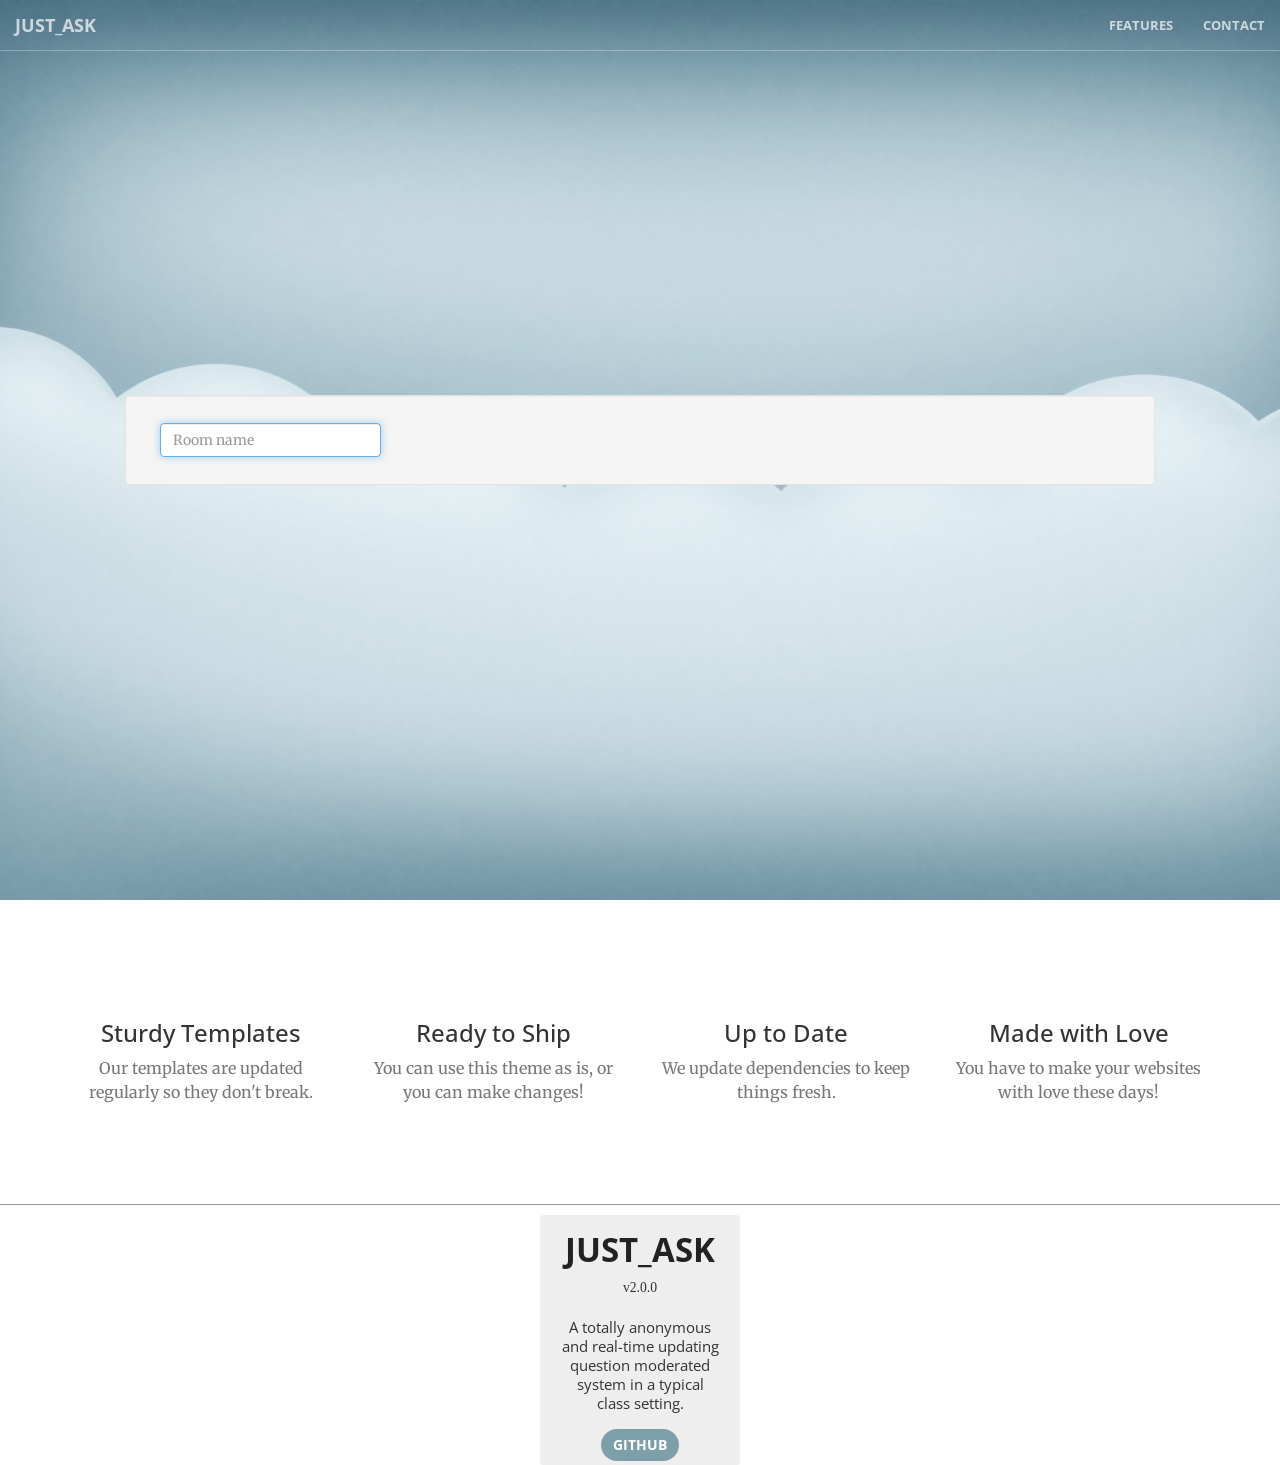
==== deploy/index.html @ 2be6f58e "Added deploy folder, in sync with questionsJs fork." ====
<!DOCTYPE html>
<html lang="en" ng-app="app">
<head>

    <meta charset="utf-8">
    <meta http-equiv="X-UA-Compatible" content="IE=edge">
    <meta name="viewport" content="width=device-width, initial-scale=1">
    <meta name="description" content="">
    <meta name="author" content="">

    <title>JUST_ASK</title>

    <!-- Bootstrap Core CSS -->
    <link rel="stylesheet" href="https://maxcdn.bootstrapcdn.com/bootstrap/3.3.5/css/bootstrap.min.css">

    <!-- Custom Fonts -->
    <link href='http://fonts.googleapis.com/css?family=Open+Sans:300italic,400italic,600italic,700italic,800italic,400,300,600,700,800' rel='stylesheet' type='text/css'>
    <link href='http://fonts.googleapis.com/css?family=Merriweather:400,300,300italic,400italic,700,700italic,900,900italic' rel='stylesheet' type='text/css'>

    <!-- Custom CSS -->
    <link rel="stylesheet" href="css/cover.css" type="text/css">

    <!-- HTML5 Shim and Respond.js IE8 support of HTML5 elements and media queries -->
    <!-- WARNING: Respond.js doesn't work if you view the page via file:// -->
    <!--[if lt IE 9]>
        <script src="https://oss.maxcdn.com/libs/html5shiv/3.7.0/html5shiv.js"></script>
        <script src="https://oss.maxcdn.com/libs/respond.js/1.4.2/respond.min.js"></script>
    <![endif]-->

</head>

<body id="page-top">

    <nav id="mainNav" class="navbar navbar-default navbar-fixed-top">
        <div class="container-fluid">
            <!-- Brand and toggle get grouped for better mobile display -->
            <div class="navbar-header">
                <button type="button" class="navbar-toggle collapsed" data-toggle="collapse" data-target="#bs-example-navbar-collapse-1">
                    <span class="sr-only">Toggle navigation</span>
                    <span class="icon-bar"></span>
                    <span class="icon-bar"></span>
                    <span class="icon-bar"></span>
                </button>
                <a class="navbar-brand page-scroll" href="#page-top">JUST_ASK</a>
            </div>

            <!-- Collect the nav links, forms, and other content for toggling -->
            <div class="collapse navbar-collapse" id="bs-example-navbar-collapse-1">
                <ul class="nav navbar-nav navbar-right">
                    <li>
                        <a class="page-scroll" href="#features">Features</a>
                    </li>
                    <li>
                        <a class="page-scroll" href="#contact">Contact</a>
                    </li>
                </ul>
            </div>
            <!-- /.navbar-collapse -->
        </div>
        <!-- /.container-fluid -->
    </nav>

    <header>
        <div class="header-content">
            <div class="header-content-inner">
                <div class="row well">
                  <form name="form" ng-submit="join()" class="navbar-form navbar-left ng-pristine ng-invalid ng-invalid-required ng-valid-pattern" role="search">
                    <input type="text" name="input" class="form-control large ng-pristine ng-invalid ng-invalid-required ng-valid-pattern ng-touched" ng-model="example.text" ng-pattern="/^\s*\w*\s*$/" required="" ng-trim="false" autofocus="" aria-describedby="sizing-addon1" placeholder="Room name">
                    <a href="#" class="btn btn-lg btn-default ng-hide" ng-hide="form.input.$error.required || form.input.$error.pattern" ng-click="join()">Join</a>
                  </form>
                </div>
                <!-- <h1>Your Favorite Source of Free Bootstrap Themes</h1>
                <hr>
                <p>Start Bootstrap can help you build better websites using the Bootstrap CSS framework! Just download your template and start going, no strings attached!</p>
                <a href="#about" class="btn btn-primary btn-xl page-scroll">Find Out More</a> -->
            </div>
        </div>
    </header>

<!--     <section class="bg-primary" id="about">
        <div class="container">
            <div class="row">
                <div class="col-lg-8 col-lg-offset-2 text-center">
                    <h2 class="section-heading">We've got what you need!</h2>
                    <hr class="light">
                    <p class="text-faded">Start Bootstrap has everything you need to get your new website up and running in no time! All of the templates and themes on Start Bootstrap are open source, free to download, and easy to use. No strings attached!</p>
                    <a href="#" class="btn btn-default btn-xl">Get Started!</a>
                </div>
            </div>
        </div>
    </section> -->

    <section id="features">
        <div class="container">
            <div class="row">
                <div class="col-lg-3 col-md-6 text-center">
                    <div class="service-box">
                        <i class="fa fa-4x fa-diamond wow bounceIn text-primary"></i>
                        <h3>Sturdy Templates</h3>
                        <p class="text-muted">Our templates are updated regularly so they don't break.</p>
                    </div>
                </div>
                <div class="col-lg-3 col-md-6 text-center">
                    <div class="service-box">
                        <i class="fa fa-4x fa-paper-plane wow bounceIn text-primary" data-wow-delay=".1s"></i>
                        <h3>Ready to Ship</h3>
                        <p class="text-muted">You can use this theme as is, or you can make changes!</p>
                    </div>
                </div>
                <div class="col-lg-3 col-md-6 text-center">
                    <div class="service-box">
                        <i class="fa fa-4x fa-newspaper-o wow bounceIn text-primary" data-wow-delay=".2s"></i>
                        <h3>Up to Date</h3>
                        <p class="text-muted">We update dependencies to keep things fresh.</p>
                    </div>
                </div>
                <div class="col-lg-3 col-md-6 text-center">
                    <div class="service-box">
                        <i class="fa fa-4x fa-heart wow bounceIn text-primary" data-wow-delay=".3s"></i>
                        <h3>Made with Love</h3>
                        <p class="text-muted">You have to make your websites with love these days!</p>
                    </div>
                </div>
            </div>
        </div>
    </section>

<!--     <aside class="bg-dark">
        <div class="container text-center">
            <div class="call-to-action">
                <h2>Free Download at Start Bootstrap!</h2>
                <a href="#" class="btn btn-default btn-xl wow tada">Download Now!</a>
            </div>
        </div>
    </aside> -->

    <section id="contact">
        <div class="container">
            <div class="row">
                <div class="col-lg-8 col-lg-offset-2 text-center">
				<br><br>
                    <div class="panel" style="display: block;">
						<h1>JUST_ASK</h1>
						<span class="r-version">v2.0.0</span>
						<h2>A totally anonymous and real-time updating question moderated system in a typical class setting.</h2>
						<a class="btn btn-primary">Github</a>
                </div>
            </div>
        </div>
    </section>

			<!-- Bootstrap core JavaScript
			================================================== -->
			<!-- Placed at the end of the document so the pages load faster -->
			<script src="js/lib/jquery.min.js"></script>
			<script src="js/lib/bootstrap.min.js"></script>
      <script src="js/cover.js"></script>
			<!-- 1.4.2 -->
			<script src="js/lib/angular.min.js"></script>

			<script>
			angular.module('app', [])
			.controller('controller', ['$scope', '$location', '$window', function($scope, $location, $window) {
				$scope.example = {
					text: '',
					word: /^\s*\w*\s*$/
				};

				$scope.join = function () {
					$window.location.href = 'room.html#/' + $scope.example.text;
				}
			}]);
			</script>
		</body>
  </html>
---- deploy/css/cover.css ----
/*!
 * Start Bootstrap - Creative Bootstrap Theme (http://startbootstrap.com)
 * Code licensed under the Apache License v2.0.
 * For details, see http://www.apache.org/licenses/LICENSE-2.0.
 */

html,
body {
    width: 100%;
    height: 100%;
}

body {
    font-family: Merriweather,'Helvetica Neue',Arial,sans-serif;
}

hr {
    max-width: 50px;
    border-color: #7d9faa;
    border-width: 3px;
}

hr.light {
    border-color: #fff;
}

a {
    color: #7d9faa;
    -webkit-transition: all .35s;
    -moz-transition: all .35s;
    transition: all .35s;
}

a:hover,
a:focus {
    color: #4f8596;
}

h1,
h2,
h3,
h4,
h5,
h6 {
    font-family: 'Open Sans','Helvetica Neue',Arial,sans-serif;
}

p {
    margin-bottom: 20px;
    font-size: 16px;
    line-height: 1.5;
}

.bg-primary {
    background-color: #7d9faa;
}

.bg-dark {
    color: #fff;
    background-color: #222;
}

.text-faded {
    color: rgba(255,255,255,.7);
}

section {
    padding: 100px 0;
}

aside {
    padding: 50px 0;
}

.no-padding {
    padding: 0;
}

.navbar-default {
    border-color: rgba(34,34,34,.05);
    font-family: 'Open Sans','Helvetica Neue',Arial,sans-serif;
    background-color: #fff;
    -webkit-transition: all .35s;
    -moz-transition: all .35s;
    transition: all .35s;
}

.navbar-default .navbar-header .navbar-brand {
    text-transform: uppercase;
    font-family: 'Open Sans','Helvetica Neue',Arial,sans-serif;
    font-weight: 700;
    color: #7d9faa;
}

.navbar-default .navbar-header .navbar-brand:hover,
.navbar-default .navbar-header .navbar-brand:focus {
    color: #4f8596;
}

.navbar-default .nav > li>a,
.navbar-default .nav>li>a:focus {
    text-transform: uppercase;
    font-size: 13px;
    font-weight: 700;
    color: #222;
}

.navbar-default .nav > li>a:hover,
.navbar-default .nav>li>a:focus:hover {
    color: #7d9faa;
}

.navbar-default .nav > li.active>a,
.navbar-default .nav>li.active>a:focus {
    color: #7d9faa!important;
    background-color: transparent;
}

.navbar-default .nav > li.active>a:hover,
.navbar-default .nav>li.active>a:focus:hover {
    background-color: transparent;
}

@media(min-width:768px) {
    .navbar-default {
        border-color: rgba(255,255,255,.3);
        background-color: transparent;
    }

    .navbar-default .navbar-header .navbar-brand {
        color: rgba(255,255,255,.7);
    }

    .navbar-default .navbar-header .navbar-brand:hover,
    .navbar-default .navbar-header .navbar-brand:focus {
        color: #fff;
    }

    .navbar-default .nav > li>a,
    .navbar-default .nav>li>a:focus {
        color: rgba(255,255,255,.7);
    }

    .navbar-default .nav > li>a:hover,
    .navbar-default .nav>li>a:focus:hover {
        color: #fff;
    }

    .navbar-default.affix {
        border-color: rgba(34,34,34,.05);
        background-color: #fff;
    }

    .navbar-default.affix .navbar-header .navbar-brand {
        font-size: 14px;
        color: #7d9faa;
    }

    .navbar-default.affix .navbar-header .navbar-brand:hover,
    .navbar-default.affix .navbar-header .navbar-brand:focus {
        color: #4f8596;
    }

    .navbar-default.affix .nav > li>a,
    .navbar-default.affix .nav>li>a:focus {
        color: #222;
    }

    .navbar-default.affix .nav > li>a:hover,
    .navbar-default.affix .nav>li>a:focus:hover {
        color: #7d9faa;
    }
}

header {
    position: relative;
    width: 100%;
    min-height: auto;
    text-align: center;
    color: #fff;
    background-image: url(../images/abstract-cartoon-cloud-art-backgrounds.jpg);
    background-position: center;
    -webkit-background-size: cover;
    -moz-background-size: cover;
    background-size: cover;
    -o-background-size: cover;
}

header .header-content {
    position: relative;
    width: 100%;
    padding: 100px 15px;
    text-align: center;
}

header .header-content .header-content-inner h1 {
    margin-top: 0;
    margin-bottom: 0;
    text-transform: uppercase;
    font-weight: 700;
}

header .header-content .header-content-inner hr {
    margin: 30px auto;
}

header .header-content .header-content-inner p {
    margin-bottom: 50px;
    font-size: 16px;
    font-weight: 300;
    color: rgba(255,255,255,.7);
}

@media(min-width:768px) {
    header {
        min-height: 100%;
    }

    header .header-content {
        position: absolute;
        top: 50%;
        padding: 0 50px;
        -webkit-transform: translateY(-50%);
        -ms-transform: translateY(-50%);
        transform: translateY(-50%);
    }

    header .header-content .header-content-inner {
        margin-right: auto;
        margin-left: auto;
        max-width: 1000px;
    }

    header .header-content .header-content-inner p {
        margin-right: auto;
        margin-left: auto;
        max-width: 80%;
        font-size: 18px;
    }
}

.section-heading {
    margin-top: 0;
}

.service-box {
    margin: 50px auto 0;
    max-width: 400px;
}

@media(min-width:992px) {
    .service-box {
        margin: 20px auto 0;
    }
}

.service-box p {
    margin-bottom: 0;
}

.call-to-action h2 {
    margin: 0 auto 20px;
}

.text-primary {
    color: #7d9faa;
}

.no-gutter > [class*=col-] {
    padding-right: 0;
    padding-left: 0;
}

.btn-default {
    border-color: #fff;
    color: #222;
    background-color: #fff;
    -webkit-transition: all .35s;
    -moz-transition: all .35s;
    transition: all .35s;
}

.btn-default:hover,
.btn-default:focus,
.btn-default.focus,
.btn-default:active,
.btn-default.active,
.open > .dropdown-toggle.btn-default {
    border-color: #ededed;
    color: #222;
    background-color: #f2f2f2;
}

.btn-default:active,
.btn-default.active,
.open > .dropdown-toggle.btn-default {
    background-image: none;
}

.btn-default.disabled,
.btn-default[disabled],
fieldset[disabled] .btn-default,
.btn-default.disabled:hover,
.btn-default[disabled]:hover,
fieldset[disabled] .btn-default:hover,
.btn-default.disabled:focus,
.btn-default[disabled]:focus,
fieldset[disabled] .btn-default:focus,
.btn-default.disabled.focus,
.btn-default[disabled].focus,
fieldset[disabled] .btn-default.focus,
.btn-default.disabled:active,
.btn-default[disabled]:active,
fieldset[disabled] .btn-default:active,
.btn-default.disabled.active,
.btn-default[disabled].active,
fieldset[disabled] .btn-default.active {
    border-color: #fff;
    background-color: #fff;
}

.btn-default .badge {
    color: #fff;
    background-color: #222;
}

.btn-primary {
    border-color: #7d9faa;
    color: #fff;
    background-color: #7d9faa;
    -webkit-transition: all .35s;
    -moz-transition: all .35s;
    transition: all .35s;
}

.btn-primary:hover,
.btn-primary:focus,
.btn-primary.focus,
.btn-primary:active,
.btn-primary.active,
.open > .dropdown-toggle.btn-primary {
    border-color: #ed431f;
    color: #fff;
    background-color: #ee4b28;
}

.btn-primary:active,
.btn-primary.active,
.open > .dropdown-toggle.btn-primary {
    background-image: none;
}

.btn-primary.disabled,
.btn-primary[disabled],
fieldset[disabled] .btn-primary,
.btn-primary.disabled:hover,
.btn-primary[disabled]:hover,
fieldset[disabled] .btn-primary:hover,
.btn-primary.disabled:focus,
.btn-primary[disabled]:focus,
fieldset[disabled] .btn-primary:focus,
.btn-primary.disabled.focus,
.btn-primary[disabled].focus,
fieldset[disabled] .btn-primary.focus,
.btn-primary.disabled:active,
.btn-primary[disabled]:active,
fieldset[disabled] .btn-primary:active,
.btn-primary.disabled.active,
.btn-primary[disabled].active,
fieldset[disabled] .btn-primary.active {
    border-color: #7d9faa;
    background-color: #7d9faa;
}

.btn-primary .badge {
    color: #7d9faa;
    background-color: #fff;
}

.btn {
    border: 0;
    border-radius: 300px;
    text-transform: uppercase;
    font-family: 'Open Sans','Helvetica Neue',Arial,sans-serif;
    font-weight: 700;
}

.btn-xl {
    padding: 15px 30px;
}

::-moz-selection {
    text-shadow: none;
    color: #fff;
    background: #222;
}

::selection {
    text-shadow: none;
    color: #fff;
    background: #222;
}

img::selection {
    color: #fff;
    background: 0 0;
}

img::-moz-selection {
    color: #fff;
    background: 0 0;
}

body {
    webkit-tap-highlight-color: #222;
}

.panel {
  font-family: 'Source Sans Pro';
  font-size: 1.3em;
  position: absolute;
  z-index: 10;
  width: 200px;
  height: 250px;
  background: #eee;
  top: 50%;
  left: 50%;
  margin: -110px 0 0 -100px;
  padding: 20px;
  -webkit-border-radius: 4px;
  -moz-border-radius: 4px;
  -ms-border-radius: 4px;
  border-radius: 4px;
  -webkit-box-sizing: border-box;
  -moz-box-sizing: border-box;
  box-sizing: border-box;
}

.panel.hide {
  display: none;
}

.panel h1 {
  font-size: 1.8em;
  font-weight: 700;
  text-align: center;
  color: #222;
  margin-top: -4px;
}

.panel .r-version {
  display: block;
  margin-bottom: 7px;
  text-align: center;
  font-size: .75em;
}

.panel h2 {
  font-weight: 400;
  font-size: .8em;
  margin-bottom: 16px;
  text-align: center;
  line-height: 1.3em;
}

#contact{
  border-top: 1px solid #999;
}
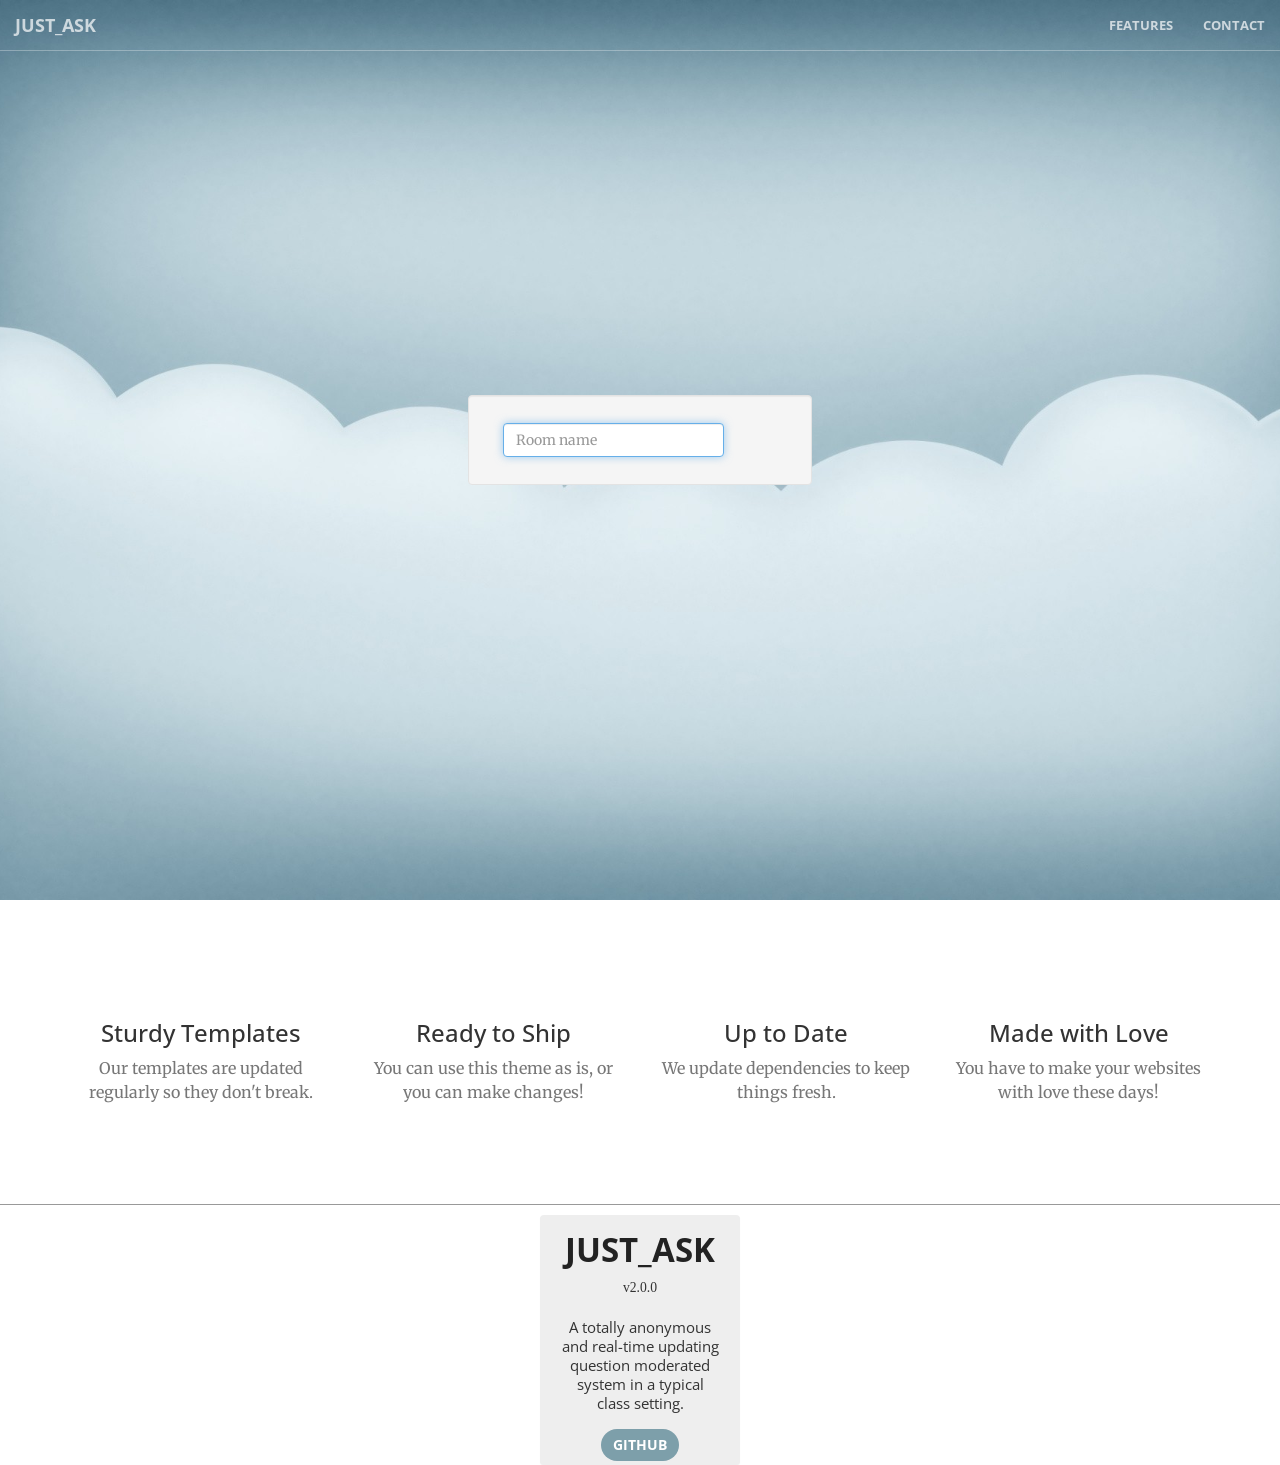
==== commit ad8ac801: "Changes" ====
--- a/deploy/index.html
+++ b/deploy/index.html
@@ -1,5 +1,5 @@
 <!DOCTYPE html>
-<html lang="en" ng-app="app">
+<html lang="en" ng-app="cover">
 <head>
 
     <meta charset="utf-8">
@@ -29,7 +29,7 @@
 
 </head>
 
-<body id="page-top">
+<body id="page-top" ng-controller="controller">
 
     <nav id="mainNav" class="navbar navbar-default navbar-fixed-top">
         <div class="container-fluid">
@@ -63,11 +63,23 @@
     <header>
         <div class="header-content">
             <div class="header-content-inner">
-                <div class="row well">
-                  <form name="form" ng-submit="join()" class="navbar-form navbar-left ng-pristine ng-invalid ng-invalid-required ng-valid-pattern" role="search">
-                    <input type="text" name="input" class="form-control large ng-pristine ng-invalid ng-invalid-required ng-valid-pattern ng-touched" ng-model="example.text" ng-pattern="/^\s*\w*\s*$/" required="" ng-trim="false" autofocus="" aria-describedby="sizing-addon1" placeholder="Room name">
-                    <a href="#" class="btn btn-lg btn-default ng-hide" ng-hide="form.input.$error.required || form.input.$error.pattern" ng-click="join()">Join</a>
-                  </form>
+                <div class="row">
+                    <div class="col-lg-offset-4 col-lg-4 well">
+                      <form name="form" ng-submit="join()" class="navbar-form navbar-left" role="search">
+        								<input type="text" name = "input" class="form-control large"
+        								ng-model="example.text"
+        								ng-pattern="example.word" required
+        								ng-trim="false"
+        								autofocus
+        								aria-describedby="sizing-addon1"
+        								placeholder="Room name">
+                                        <span class="text-danger" ng-show="form.input.$error.pattern">Invalid Room Name</span>
+        								<a href="" class="btn btn-md btn-default"
+        								ng-hide="form.input.$error.required || form.input.$error.pattern"
+        								ng-click="join()"
+        								>Join</a>
+        				</form>
+                    </div>
                 </div>
                 <!-- <h1>Your Favorite Source of Free Bootstrap Themes</h1>
                 <hr>
@@ -138,38 +150,38 @@
         <div class="container">
             <div class="row">
                 <div class="col-lg-8 col-lg-offset-2 text-center">
-				<br><br>
-                    <div class="panel" style="display: block;">
-						<h1>JUST_ASK</h1>
-						<span class="r-version">v2.0.0</span>
-						<h2>A totally anonymous and real-time updating question moderated system in a typical class setting.</h2>
-						<a class="btn btn-primary">Github</a>
+                    <br><br>
+                        <div class="panel" style="display: block;">
+                            <h1>JUST_ASK</h1>
+                            <span class="r-version">v2.0.0</span>
+                            <h2>A totally anonymous and real-time updating question moderated system in a typical class setting.</h2>
+                            <a class="btn btn-primary">Github</a>
+                        </div>
                 </div>
             </div>
         </div>
     </section>
 
-			<!-- Bootstrap core JavaScript
-			================================================== -->
-			<!-- Placed at the end of the document so the pages load faster -->
-			<script src="js/lib/jquery.min.js"></script>
-			<script src="js/lib/bootstrap.min.js"></script>
-      <script src="js/cover.js"></script>
-			<!-- 1.4.2 -->
-			<script src="js/lib/angular.min.js"></script>
+	<!-- Bootstrap core JavaScript
+	================================================== -->
+	<!-- Placed at the end of the document so the pages load faster -->
+	<script src="js/lib/jquery.min.js"></script>
+	<script src="js/lib/bootstrap.min.js"></script>
+    <script src="js/cover.js"></script>
+	<!-- 1.4.2 -->
+	<script src="js/lib/angular.min.js"></script>
 
-			<script>
-			angular.module('app', [])
-			.controller('controller', ['$scope', '$location', '$window', function($scope, $location, $window) {
-				$scope.example = {
-					text: '',
-					word: /^\s*\w*\s*$/
-				};
-
-				$scope.join = function () {
-					$window.location.href = 'room.html#/' + $scope.example.text;
-				}
-			}]);
-			</script>
-		</body>
-  </html>
+	<script>
+    angular.module('cover', [])
+		.controller('controller', ['$scope', '$location', '$window', function($scope, $location, $window) {
+			$scope.example = {
+				text: '',
+				word: /^\s*\w*\s*$/
+			};
+			$scope.join = function () {
+				$window.location.href = 'room.html#/' + $scope.example.text;
+		    }
+	    }]);
+	</script>
+</body>
+</html>
